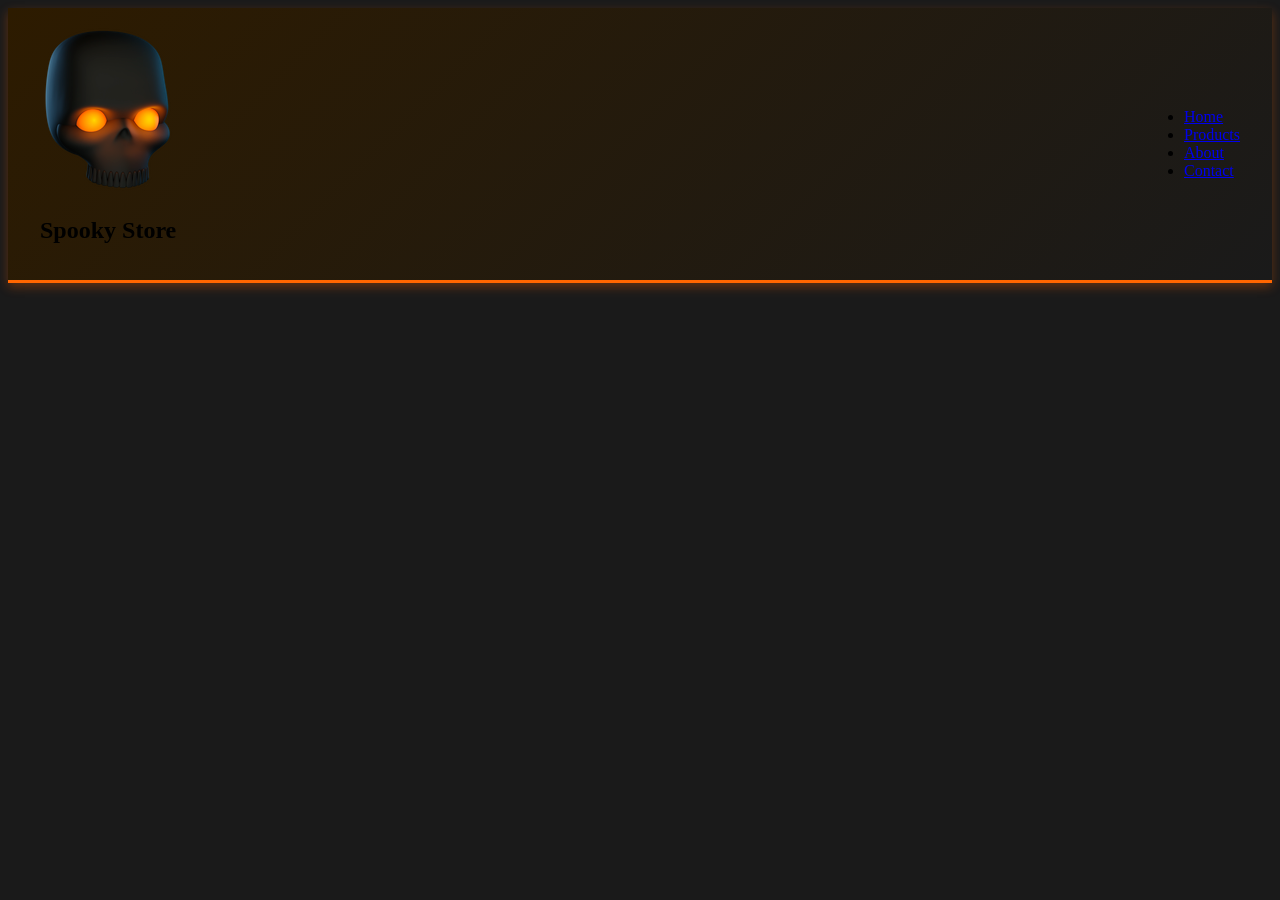
==== index.html @ 3850cc92 "started halloween project" ====
<!DOCTYPE html>
<html lang="en">
<head>
    <meta charset="UTF-8">
    <meta name="viewport" content="width=device-width, initial-scale=1.0">

    <title>Spooky Halloween Store</title>

    <link rel="stylesheet" href="css/styles.css">

    <script src="https://code.jquery.com/jquery-3.6.0.min.js"></script>
    <script src="scripts/script.js" defer></script>

</head>
<body>
    <!--Nav bar-->
<nav class="navbar">
    <div class="nav-container">
        <div class="logo">
<img src="images/logo-skull.png" alt="skull logo" class="logo.img">
<h1>Spooky Store</h1>
        </div>
<ul class="nav-menu">
    <li><a href="index.html" class="active">Home</a></li>
    <li><a href="products.html">Products</a></li>
    <li><a href="about.html">About</a></li>
    <li><a href="contact.html">Contact</a></li>
</ul>
    </div>
</nav>
    <!--Icons-->
<div class="floating-icons"></div>
    <!--Hero-->
<section>
    
</section>

    <!--Main-->
    <main>
<!--Featured items-->
    </main>
        

<!--Footer-->
<footer>

</footer>


</body>
</html>
---- css/styles.css ----
/* =================================================
GLOBAL STYLES & RESET
=================================================== */

body {background-color: #1a1a1a;}


/* ====================
NAVIGATION BAR (Flexbox)
====================== */

.navbar {background: linear-gradient(135deg, #2d1b00 0%, #1a1a1a 100%);
padding: 1rem 2rem;
position: sticky;
top: 0;
z-index: 1000;
box-shadow: 0 4px 10px rgba(255, 102, 0, 0.3);
border-bottom: 3px solid #ff6600;
}

.nav-container {
    display: flex;
    justify-content: space-between;
    align-items: center;
    max-width: 1200px;
    margin: 0 auto;
}

.logo {}
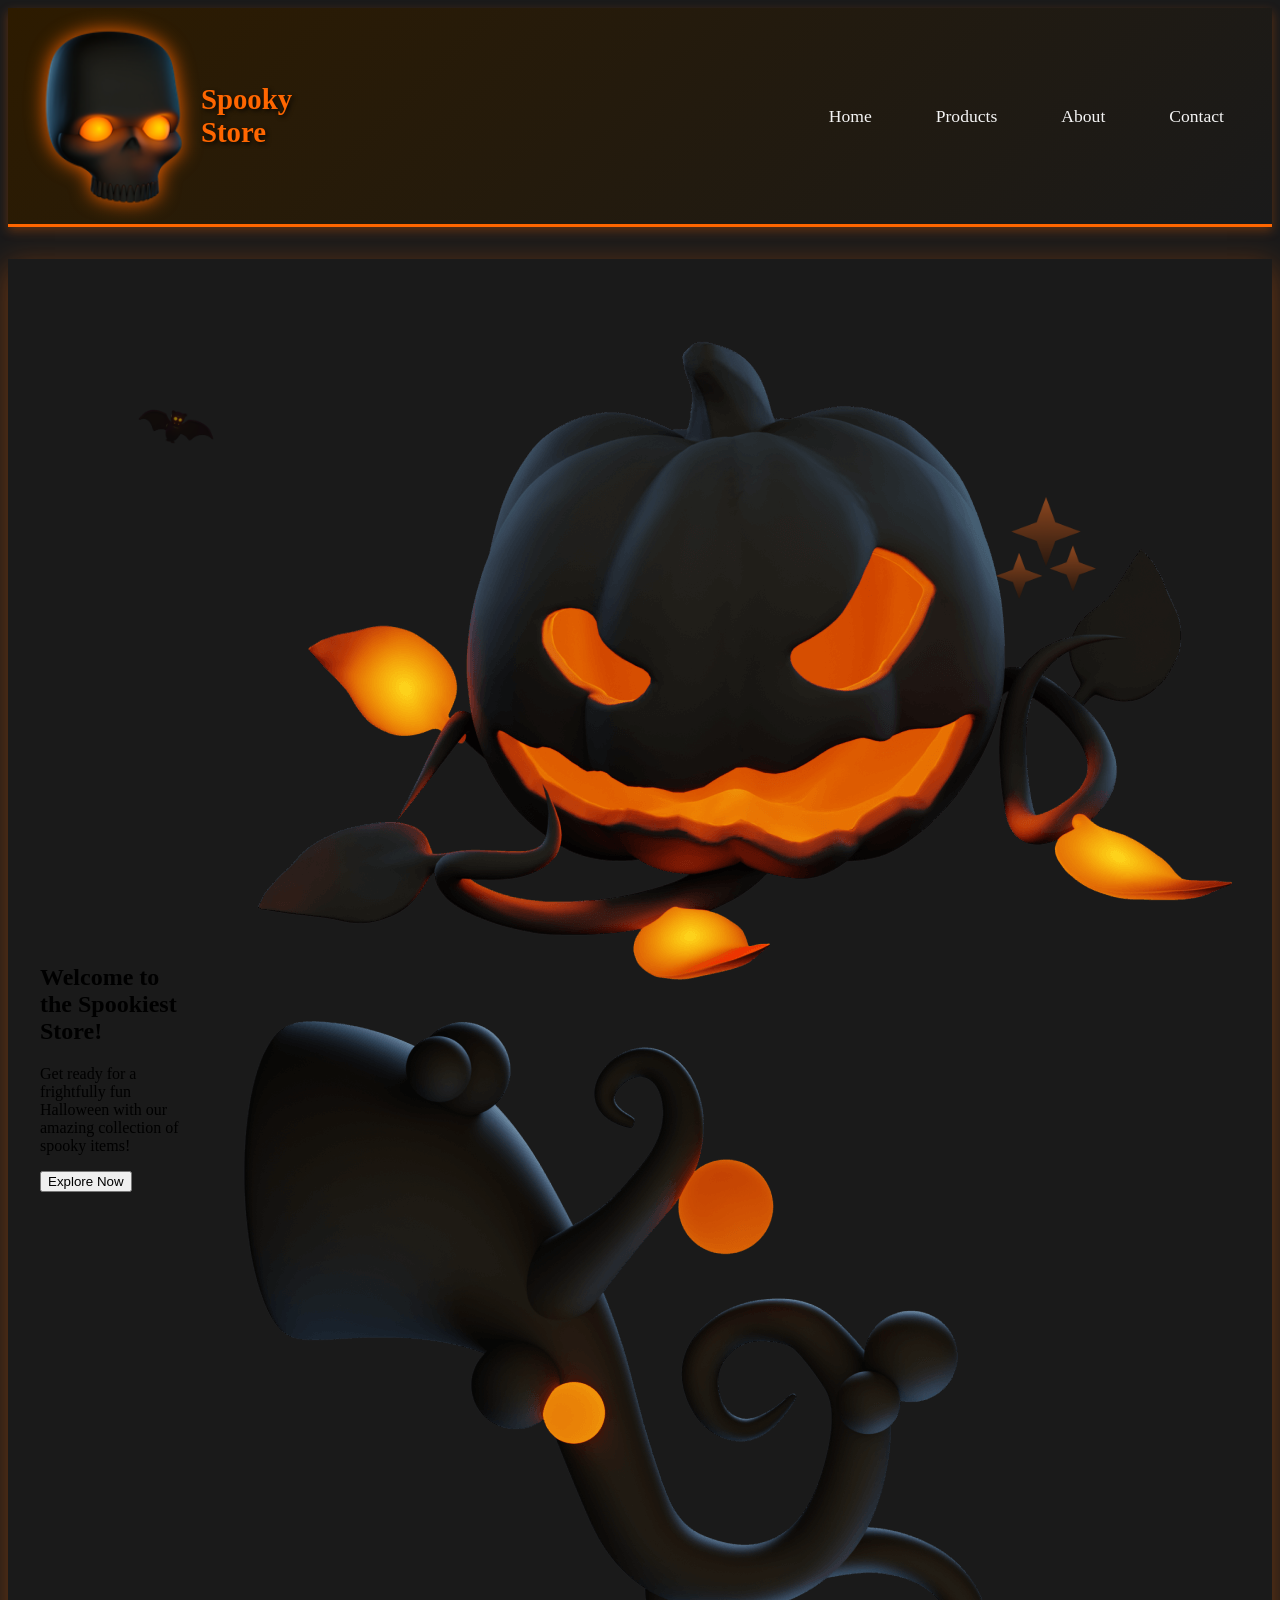
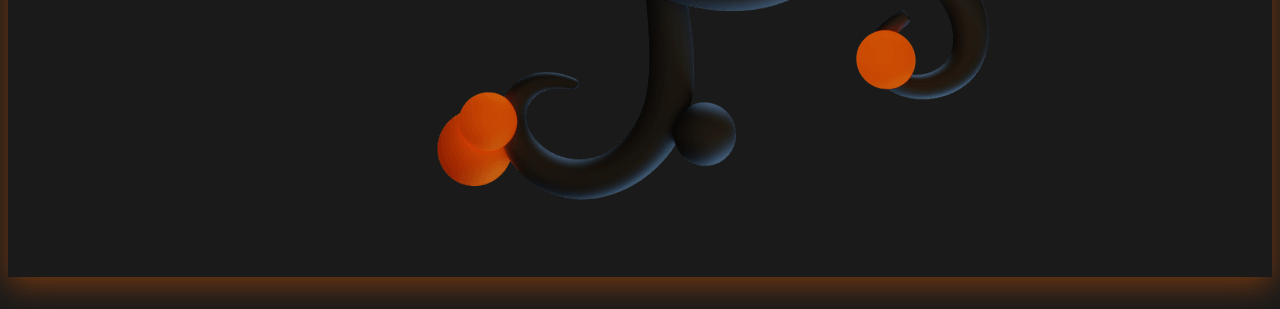
==== commit fdfe012e: "EEE" ====
--- a/index.html
+++ b/index.html
@@ -29,10 +29,21 @@
     </div>
 </nav>
     <!--Icons-->
-<div class="floating-icons"></div>
+<div class="floating-icons">
+    <img src="images/nav-bat.png" alt="bat" class="float-icon bat">
+    <img src="images/stars.png" alt="star" class="float-icon stars">
+</div>
     <!--Hero-->
-<section>
-    
+<section class="hero">
+    <div class="hero-content">
+        <h2 class="spooky-title">Welcome to the Spookiest Store!</h2>
+        <p class="hero-text">Get ready for a frightfully fun Halloween with our amazing collection of spooky items!</p>
+        <button class="cta-button" id="heroButton">Explore Now</button>
+    </div>
+    <div class="hero-images">
+        <img src="images/home-pumpkin.png" alt="pumpkin" class="hero-img">
+        <img src="images/home-tree1.png" alt="tree 1" class="hero-tree">
+    </div>
 </section>
 
     <!--Main-->
--- a/css/styles.css
+++ b/css/styles.css
@@ -2,7 +2,9 @@
 GLOBAL STYLES & RESET
 =================================================== */
 
-body {background-color: #1a1a1a;}
+body {
+    background-color: #1a1a1a;
+}
 
 
 /* ====================
@@ -26,5 +28,98 @@
     margin: 0 auto;
 }
 
-.logo {}
+.logo {
+    display: flex;
+    align-items: center;
+    gap: 1rem;
+}
 
+.logo img {
+    width: 50%;
+    height: 50%;
+    filter: drop-shadow(0 0 10px #ff6600);
+}
+
+
+.logo h1 {
+    color: #ff6600;
+    font-size: 1.8rem;
+    text-shadow: 2px 2px 4px rgba(0, 0, 0, 0.8);
+}
+
+
+.nav-menu {
+    display: flex;
+    list-style: none;
+    gap: 2rem;
+}
+
+
+.nav-menu a {
+    color: #f5f5f5;
+    text-decoration: none;
+    font-size: 1.1rem;
+    padding: 0.5rem 1rem;
+    border-radius: 5px;
+    transition: all 0.3s ease;
+}
+
+
+.nav-menu a:hover,
+.nav-manu a:active {
+    background-color: #ff6600;
+    color: #1a1a1a;
+    transform: translateY(-3px);
+}
+
+
+/* ====================
+Floating icons
+====================== */
+
+
+
+.floating-icons {
+    position: fixed;
+    width: 100%;
+    height: 100vh;
+    pointer-events: none;
+    z-index: 10;
+}
+
+
+.float-icon {
+    position: absolute;
+    opacity: 0.6;
+}
+
+
+.bat {
+    width: 80px;
+    top: 20%;
+    left: 10%;
+}
+
+
+.stars {
+    width: 100px;
+    top: 30%;
+    right: 15%;
+}
+
+
+
+/* ========
+hero section
+========== */
+.hero {
+    display: flex;
+    justify-content: space-between;
+    align-items: center;
+    padding: 4rem 2rem;
+    max-width: 1200px;
+    margin: 2rem auto;
+    gap: 3rem;
+    background: linear-gradient(135deg, #2d1b00 0%, #1a1a1a 50%, #0d4d0d, 100%);
+    box-shadow: 0 8px 30px rgba(255, 102, 0, 0.4);
+}
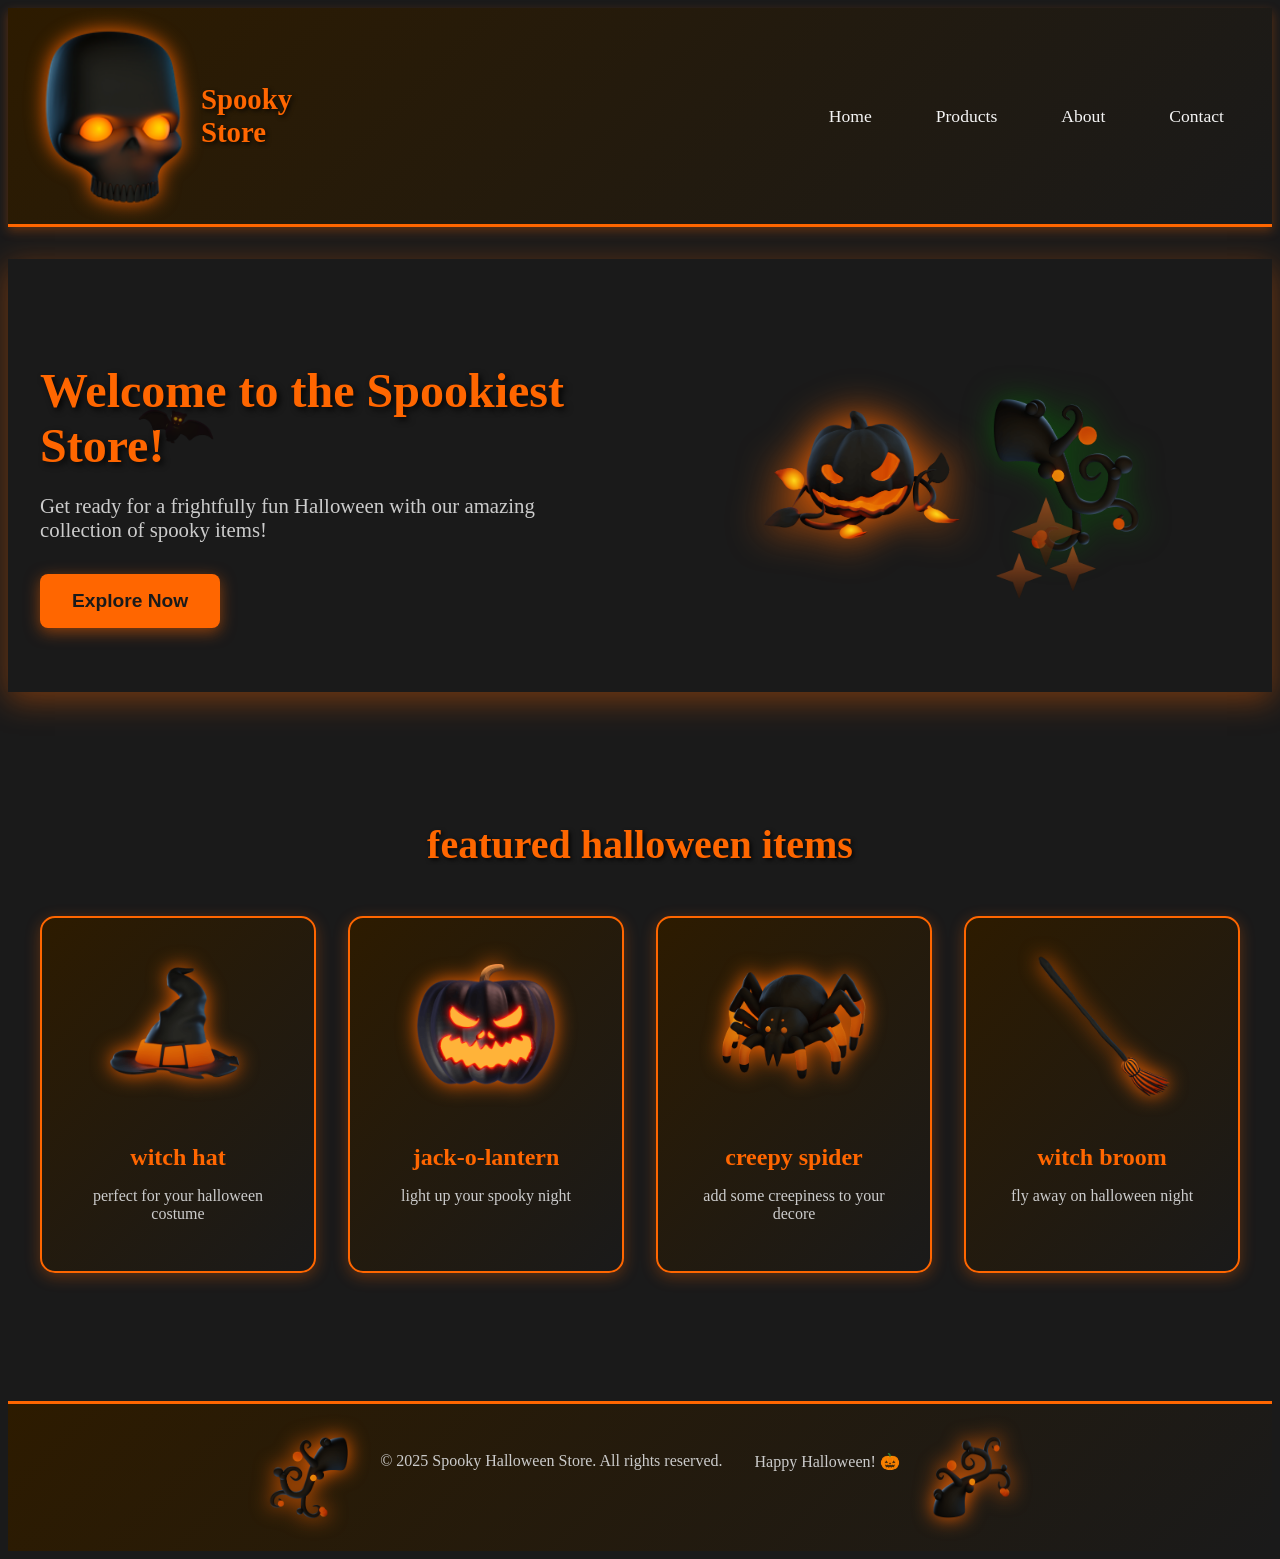
==== commit 2172bd5a: "EEEEEEEE" ====
--- a/index.html
+++ b/index.html
@@ -49,12 +49,42 @@
     <!--Main-->
     <main>
 <!--Featured items-->
+<section class="featured">
+    <h2 class="section-title">featured halloween items</h2>
+    <div class="featured-grid">
+    <div class="featured-card">
+        <img src="images/item-witch-hat.png" alt="the hat">
+        <h3>witch hat</h3>
+        <p>perfect for your halloween costume</p>
+    </div>
+    <div class="featured-card">
+        <img src="images/item-pumpkin.png" alt="orange thing">
+        <h3>jack-o-lantern</h3>
+        <p>light up your spooky night</p>
+    </div>
+    <div class="featured-card">
+        <img src="images/item-spider.png" alt="spooder">
+        <h3>creepy spider</h3>
+        <p>add some creepiness to your decore</p>
+    </div>
+    <div class="featured-card">
+        <img src="images/item-broom.png" alt="Eggman do the master broom!">
+        <h3>witch broom</h3>
+        <p>fly away on halloween night</p>
+    </div>
+    </div>
+</section>
     </main>
         
 
 <!--Footer-->
-<footer>
-
+<footer class="footer">
+    <div class="footer-content">
+        <img src="images/footer-tree1.png" alt="footer tree 1" class="footer-tree">
+<p>&copy; 2025 Spooky Halloween Store. All rights reserved.</p>
+<p>Happy Halloween! &#127875;</p>
+        <img src="images/footer-tree2.png" alt="footer tree 2" class="footer-tree">
+    </div>
 </footer>
 
 
--- a/css/styles.css
+++ b/css/styles.css
@@ -122,4 +122,150 @@
     gap: 3rem;
     background: linear-gradient(135deg, #2d1b00 0%, #1a1a1a 50%, #0d4d0d, 100%);
     box-shadow: 0 8px 30px rgba(255, 102, 0, 0.4);
+}
+
+.hero-content {
+    flex: 1;
+}
+
+.spooky-title {
+    font-size: 3rem;
+    color: #ff6600;
+    margin-bottom: 1rem;
+    text-shadow: 3px 3px 6px rgba(0, 0, 0, 0.8);
+}
+
+.hero-text {
+    font-size: 1.3rem;
+    margin-bottom: 2rem;
+    color: #cccccc;
+}
+
+.cta-button {
+    background-color: #ff6600;
+    color: #1a1a1a;
+    border: none;
+    padding: 1rem 2rem;
+    font-size: 1.2rem;
+    font-weight: bold;
+    border-radius: 8px;
+    cursor: pointer;
+    transition: all 0.3s ease;
+    box-shadow: 0 4px 15px rgba(255, 102, 0, 0.5);
+}
+
+.cta-button:hover {
+    background-color: #ff8833;
+    transform: scale(1.1);
+}
+
+.hero-images {
+    flex: 1;
+    display: flex;
+    gap: 2rem;
+    justify-content: center;
+    align-items: center;
+}
+
+.hero-img {
+    width: 200px;
+    filter: drop-shadow(0 0 20px #ff6600);
+}
+
+.hero-tree {
+    width: 150px;
+    filter: drop-shadow(0 0 15px #0d4d0d) ;
+}
+
+
+/*=====================
+        Grid
+=====================*/
+
+.featured {
+    padding: 4rem 2rem;
+    max-width: 1200;
+    margin: 0 auto;
+}
+
+.section-title {
+    text-align: center;
+    font-size: 2.5rem;
+    color: #ff6600;
+    margin-bottom: 3rem;
+    text-shadow: 2px 2px 4px rgba(0, 0, 0, 0.8);
+}
+
+.featured-grid {
+    display: grid;
+    grid-template-columns: repeat(auto-fit, minmax(250px, 1fr));
+    gap: 2rem;
+}
+
+.featured-card {
+    background: linear-gradient(135deg, #2d1b00 0%, #1a1a1a 100%);
+    padding: 2rem;
+    border-radius: 15px;
+    text-align: center;
+    transition: all 0.3s ease;
+    border: 2px solid #ff6600;
+    box-shadow: 0 4px 15px rgba(255, 102, 0, 0.3);
+}
+
+.featured-card:hover {
+    transform: translateY(-10px) rotate(2deg);
+    box-shadow: 0 8px 25px rgba(255, 102, 0, 0.6);
+}
+
+.featured-card img {
+    width: 150px;
+    height: 150px;
+    object-fit: contain;
+    margin-bottom: 1rem;
+    filter: drop-shadow(0 0 10px #f60);
+}
+
+.featured-card h3 {
+    color: #f60;
+    margin-bottom: 0.5rem;
+    font-size: 1.5rem;
+}
+
+.featured-card p {
+    color: #ccc;
+}
+
+
+
+
+
+/*=====================
+        Footer
+=====================*/
+
+.footer {
+    background: linear-gradient(135deg, #2d1b00 0%, #1a1a1a 100%);
+    padding: 2rem;
+    margin-top: 4rem;
+    border-top: 3px solid #f60;
+}
+
+.footer-content {
+    display: flex;
+    justify-content: center;
+    align-content: center;
+    gap: 2rem;
+    max-width: 1200px;
+    margin: 0 auto;
+    flex-wrap: wrap;
+}
+
+.footer-tree {
+    width: 80px;
+    filter: drop-shadow(0 0 10px #f60);
+}
+
+.footer p {
+    color: #ccc;
+    text-align: center;
 }
